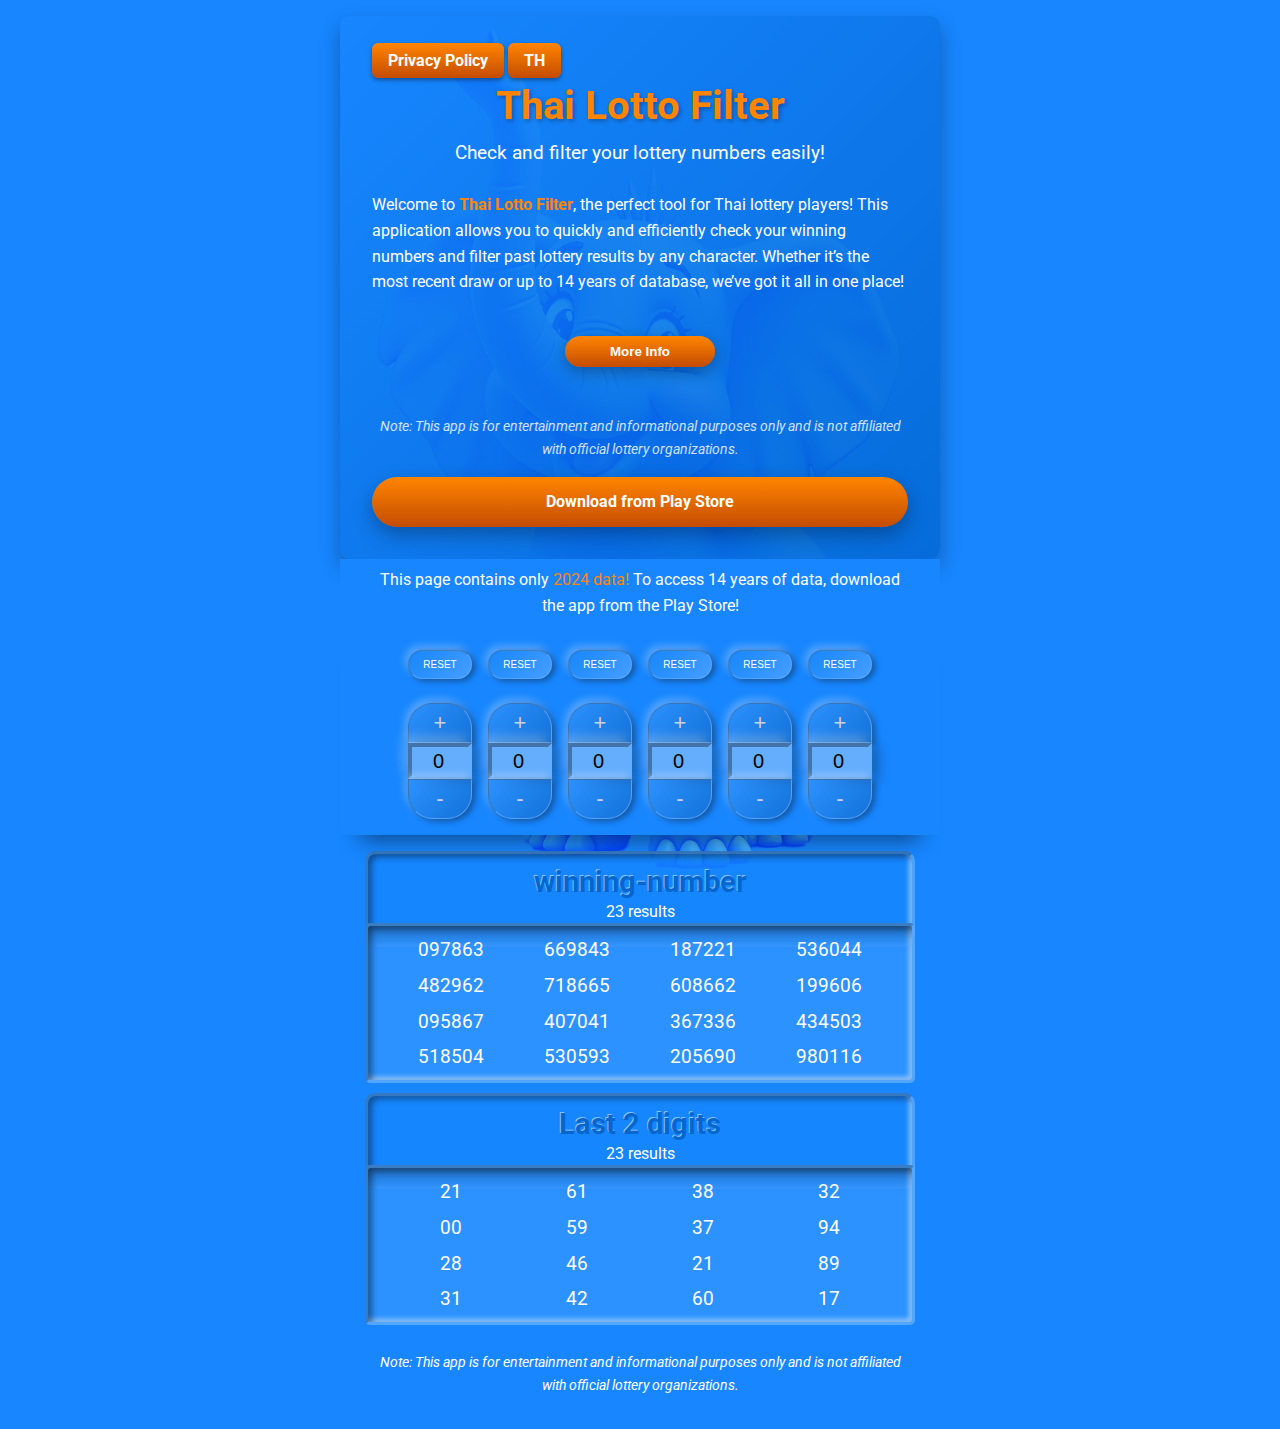
==== index_en.html @ b9306736 "Add files via upload" ====
<!DOCTYPE html>
<html lang="en">

<head>
  <meta charset="UTF-8">
  <meta name="viewport" content="width=device-width, initial-scale=1.0">
  <title>Thai Lotto Filter</title>
  <link rel="stylesheet" href="./assets/css/style.css">
  <link href="https://fonts.googleapis.com/css2?family=Roboto:wght@400;700&display=swap" rel="stylesheet">
</head>

<body class="bg-image">
  <div class="container">
    <!-- App Promo Section -->
    <section class="promo-section">
      <div class="top-bar-policy">
        <a href="privacy-policy_en.html" class="privacy-btn">Privacy Policy</a>
        <a href="index_en.html" class="privacy-btn">TH</a>
      </div>
      <h1 class="promo-title">Thai Lotto Filter</h1>
      <p class="promo-subtitle">Check and filter your lottery numbers easily!</p>
      <div class="promo-content">
        <div class="promo collapsed">
          <p>Welcome to <strong>Thai Lotto Filter</strong>, the perfect tool for Thai lottery players! This
            application allows you to quickly and efficiently check your winning numbers and filter past lottery
            results by any character. Whether it’s the most recent draw or up to 14 years of database, we’ve got it all in one place!</p>

          <h2>Main Features</h2>
          <ul>
            <li><strong>Flexible filtering:</strong> Filter lottery numbers by any character! Whether you’re looking for the first, last, or any middle position (1-6 characters), the app will find the matching numbers from the 6-digit jackpot to 2 and 3-digit winnings.</li>
            <li><strong>Comprehensive database:</strong> Browse Thai lottery results, including the jackpot (6,000,000 ฿), surrounding numbers (100,000 ฿), lucky winnings of 5, 10, 50, and 100, as well as 2 and 3-digit numbers (2000-4000 ฿).</li>
            <li><strong>Intuitive interface:</strong> Use the "+" and "-" buttons to adjust filter values, or reset them with a single touch. Filters update results in real-time!</li>
            <li><strong>Thai date format:</strong> Draw dates appear in the traditional Thai format (e.g., "16 ตุลาคม 2567") for an even more authentic experience.</li>
            <li><strong>Responsive design:</strong> Enjoy smooth Parallax scrolling and modern, gradient-based buttons that make the app visually standout.</li>
          </ul>

          <h2>What can you use it for?</h2>
          <ul>
            <li>Check if you won the most recent draw.</li>
            <li>Explore past winning numbers and find your favorite combinations.</li>
            <li>Filter numbers based on your own strategies – for example, search for all numbers ending in "5" or starting with "123".</li>
          </ul>

          <h2>Why choose Thai Lotto Filter?</h2>
          <p>Thai Lotto Filter is unique because it doesn’t just show the latest results; it offers a comprehensive
            database where you can filter by any character. From the 6-digit jackpot to 2-digit winnings, we cover
            everything, so you’re always up to date. The app also works offline with local data when there's no internet
            connection and optimizes performance with caching. Plus, it collects no personal or user data, ensuring your privacy is guaranteed.</p>

          <h2>How does it work?</h2>
          <ol>
            <li><strong>Select the filter position:</strong> Use the 6 inputs to set the number positions.</li>
            <li><strong>Set the values:</strong> Use the "+" and "-" buttons to select the desired digits (0-9).</li>
            <li><strong>Filter the results:</strong> The app immediately displays the results from the entire database.</li>
            <li><strong>Check your winnings:</strong> See if you've won in various Thai lottery categories!</li>
          </ol>

          <h2>Data Source</h2>
          <p>The app operates based on official Thai lottery results and is regularly updated with the latest draws (e.g., "2024-10-16" – 482962 as the jackpot). Numbers are available in 6, 3, and 2 character formats, covering all prize categories.</p>

          <h2>Install Now!</h2>
          <p>Download <strong>Thai Lotto Filter</strong> and start exploring the lottery numbers today! Be the next lucky winner – filter your lucky numbers easily and quickly!</p>
        </div>
        <div>
          <button class="more-info-btn" onclick="togglePromoContent()">More Info</button>
          <p class="disclaimer"><em>Note: This app is for entertainment and informational purposes only and is not affiliated with official lottery organizations.</em></p>
          <a href="https://play.google.com/store/apps/details?id=com.lebryere.ThaiLottoFilter" class="download-btn">Download from Play Store</a>
        </div>
      </div>
    </section>

    <!-- Filter Section -->
    <div class="bg-image">
      <div class="btn-section promo-notice">
        <p class="result-count">This page contains only <span>2024 data!</span> To access 14 years of data, download the app from the Play Store!</p>
      </div>
      <div class="btn-section">
        <div class="buttons">
          <button active="false" id="reset-btn-0">RESET</button>
          <button id="increase-btn-0" data-index="0">+</button>
          <input type="number" data-index="0" id="sixth-last-filter-value" value="0" readonly>
          <button id="decrease-btn-0" data-index="0">-</button>
        </div>
        <div class="buttons">
          <button active="false" id="reset-btn-1">RESET</button>
          <button id="increase-btn-1" data-index="1">+</button>
          <input type="number" data-index="1" id="fifth-last-filter-value" value="0" readonly>
          <button id="decrease-btn-1" data-index="1">-</button>
        </div>
        <div class="buttons">
          <button active="false" id="reset-btn-2">RESET</button>
          <button id="increase-btn-2" data-index="2">+</button>
          <input type="number" data-index="2" id="fourth-last-filter-value" value="0" readonly>
          <button id="decrease-btn-2" data-index="2">-</button>
        </div>
        <div class="buttons">
          <button active="false" id="reset-btn-3">RESET</button>
          <button id="increase-btn-3" data-index="3">+</button>
          <input type="number" data-index="3" id="third-last-filter-value" value="0" readonly>
          <button id="decrease-btn-3" data-index="3">-</button>
        </div>
        <div class="buttons">
          <button active="false" id="reset-btn-4">RESET</button>
          <button id="increase-btn-4" data-index="4">+</button>
          <input type="number" data-index="4" id="second-last-filter-value" value="0" readonly>
          <button id="decrease-btn-4" data-index="4">-</button>
        </div>
        <div class="buttons">
          <button active="false" id="last-reset-btn-5">RESET</button>
          <button id="increase-btn-5" data-index="5">+</button>
          <input type="number" data-index="5" id="filter-value" value="0" readonly>
          <button id="decrease-btn-5" data-index="5">-</button>
        </div>
      </div>
    </div>

    <!-- Data Section -->
    <div class="data-section" id="data-container">
      <div class="dataHeader item-1">
        <h4 class="jsonDataName">winning-number</h4>
        <p class="result-count" id="result-count-jsonData0"></p>
      </div>
      <div id="file-data-container-0" class="file-data-container content visible item-1">
        <div class="data-container file-data">
          <ul id="jsonData0"></ul>
        </div>
      </div>
      <div class="dataHeader item-2">
        <h4 class="jsonDataName">Last 2 digits</h4>
        <p class="result-count" id="result-count-jsonData8"></p>
      </div>
      <div id="file-data-container-1" class="file-data-container content visible item-2">
        <div class="data-container file-data">
          <ul id="jsonData8"></ul>
        </div>
      </div>
    </div>
    <div class="footer">
      <p class="disclaimer"><em>Note: This app is for entertainment and informational purposes only and is not affiliated with official lottery organizations.</em></p>
    </div>
  </div>


  <!-- Scripts -->
  <script src="assets/js/array.js"></script>
  <script>
    // Promo szekció kinyitása/összecsukása
    function togglePromoContent() {
      const section = document.querySelector('.promo-section');
      const content = document.querySelector('.promo');
      const button = document.querySelector('.more-info-btn');
      if (content.classList.contains('collapsed')) {
        content.classList.remove('collapsed');
        content.classList.add('expanded');
        button.textContent = 'Less Info';
      } else {
        content.classList.remove('expanded');
        content.classList.add('collapsed');
        content.scrollTop = 0;
        button.textContent = 'More Info';
      }
    }

    function randomPosition(min, max) {
      return Math.floor(Math.random() * (max - min + 5)) + min;
    }
    function setRandom50PercentPosition() {
      const x = randomPosition(-33, 33);
      const y = randomPosition(-25, 10);
      const styleSheet = document.styleSheets[0];
      const keyframesIndex = [...styleSheet.cssRules].findIndex(rule => rule.name === "elephant");
      if (keyframesIndex > -1) {
        styleSheet.deleteRule(keyframesIndex);
      }
      const keyframes = `
        @-webkit-keyframes elephant {
          0% { background-position: 50% 10%; }
          50% { background-position: calc(50% + ${x}vw) calc(25% + ${y}vh); }
          100% { background-position: 50% 10%; }
        }
      `;
      styleSheet.insertRule(keyframes, styleSheet.cssRules.length);
    }
    const div = document.querySelector('.bg-image');
    div.addEventListener('animationiteration', setRandom50PercentPosition);
    setRandom50PercentPosition();
  </script>
</body>

</html>
---- assets/css/style.css ----
@charset "UTF-8";

::selection {
    background-color: #ff8500;
    color: #fff;
}

/* Scrollbar styles */
::-webkit-scrollbar {
    width: 10px;
}

::-webkit-scrollbar-track {
    background: #0063ce;
}

::-webkit-scrollbar-thumb {
    background: linear-gradient(90deg, rgba(1, 86, 177, 0.91) 0%, rgba(0, 123, 255, 0.91) 50%, rgba(1, 86, 177, 0.91) 100%);
    border: 1px double rgba(1, 47, 95, 0.91);
    border-radius: 10px;
    opacity: 0.5;
}

::-webkit-scrollbar-thumb:hover {
    background: linear-gradient(90deg, rgba(1, 86, 177, 0.91) 0%, rgba(0, 106, 219, 0.91) 50%, rgba(1, 86, 177, 0.91) 100%);
    outline: 1px solid rgba(62, 150, 245, 0.91);
}

.data-container::-webkit-scrollbar-track {
    background: transparent;
}

.data-container::-webkit-scrollbar-thumb {
    background: linear-gradient(90deg, rgba(1, 86, 177, 0.91) 0%, rgba(26, 133, 247, 0.91) 50%, rgba(1, 86, 177, 0.91) 100%);
}

/* Base styles */
* {
    margin: 0;
    padding: 0;
    box-sizing: border-box;
}

body {
    background: #1786ff;
    font-family: 'Roboto', Arial, sans-serif;
    line-height: 1.6;
    background-image: url("./assets/img/elephant.png");
}

.bg-image {
    background: #1786ff;
    background-image: url(../img/elephant.png);
    background-size: contain;
    background-position: 50% 20%;
    background-repeat: no-repeat;
    background-attachment: fixed;
    background-blend-mode: soft-light;
    animation: elephant 20s ease-in-out infinite;
}

.container {
    width: 600px;
    display: flex;
    flex-direction: column;
    align-items: center;
    margin: auto;
}

/* Promo Section */
.promo-section {
    width: 100%;
    max-width: 600px;
    background: linear-gradient(135deg, rgba(23, 134, 255, 0.75), rgba(0, 99, 206, 0.75));
    border-radius: 10px;
    padding: 2rem;
    margin-top: 1rem;
    color: white;
    box-shadow: 0 10px 20px rgba(0, 0, 0, 0.3);
    overflow: hidden;
}

.promo-title {
    font-size: 2.5rem;
    color: #ff8500;
    text-align: center;
    text-shadow: 2px 2px 4px rgba(0, 0, 0, 0.3);
}

h2.promo-title {
    font-size: 1.4rem;
    color: #ff8500;
    text-align: left;
    text-shadow: 2px 2px 4px rgba(0, 0, 0, 0.3);
}

.promo-subtitle {
    font-size: 1.2rem;
    text-align: center;
    margin-bottom: 1.5rem;
}

.promo-content {
    font-size: 1rem;
}

.promo.collapsed {
    max-height: 8rem;
    overflow: hidden;
    scroll-behavior: smooth;
    transition: max-height 1s ease-in-out;
}

.promo.expanded {
    max-height: 20rem;
    overflow: scroll;
    scroll-behavior: smooth;
    transition: max-height 1s ease-in-out;
}

.promo-content h2 {
    font-size: 1.5rem;
    color: #ff8500;
    margin-top: 1.5rem;
    margin-bottom: 0.5rem;
}

.promo-content ul,
.promo-content ol {
    margin-left: 1.5rem;
    margin-bottom: 1rem;
}

.promo-content li {
    margin-bottom: 0.5rem;
}

.promo-content strong {
    color: #ff8500;
}

.more-info-btn {
    display: block;
    width: 150px;
    padding: 0.5rem;
    background: linear-gradient(180deg, #ff8500, #c44c02);
    color: white;
    text-align: center;
    border: none;
    border-radius: 20px;
    font-weight: bold;
    margin: 1rem auto 3rem;
    cursor: pointer;
    box-shadow: 0 5px 15px rgba(0, 0, 0, 0.3);
    transition: transform 0.3s ease, box-shadow 0.3s ease;
}

.download-btn {
    display: block;
    padding: 0.75rem 1.5rem;
    background: linear-gradient(180deg, #ff8500, #c44c02);
    color: white;
    text-decoration: none;
    border-radius: 25px;
    font-weight: bold;
    text-align: center;
    margin-top: 1rem;
    box-shadow: 0 8px 20px rgba(0, 0, 0, 0.3);
    transition: transform 0.5s ease, box-shadow 0.3s ease;
}

.download-btn:hover,
.more-info-btn:hover {
    transform: translateY(3px);
    box-shadow: 0 5px 15px rgba(0, 0, 0, 0.5);
}

.disclaimer {
    font-size: 0.9rem;
    opacity: 0.8;
    margin-top: 1rem;
    text-align: center;
}

.footer p.disclaimer {
    opacity: 1;
    color: white;
    padding: 0 2rem;
    margin-bottom: 2rem;
}

/* Button Section */
.btn-section {
    position: relative;
    display: flex;
    justify-content: center;
    gap: 1rem;
    top: 0;
    width: 600px;
    background: #1786ff;
    box-shadow: rgba(0, 0, 0, 0.45) 0px 25px 20px -20px;
    z-index: 99;
}

.btn-section.promo-notice {
    position: relative;
    top: 0;
    width: 100%;
    text-align: center;
    padding: 0.5rem 2rem 0;
    margin: 0rem 0 0rem;
    color: white;
}

.btn-section.promo-notice span {
    color: #ff8500;
}

.btn-section .promo-notice .result-count {
    color: #ff8500;
    font-weight: bold;
    margin-bottom: 2rem;
}

.btn-section .promo-notice span {
    color: white;
}

.btn-section .buttons {
    display: flex;
    flex-direction: column;
    justify-content: center;
    align-items: center;
    margin: 2rem 0 1rem;
}

.btn-section button {
    padding: 5px 10px;
    color: #fff;
    width: 4rem;
    transition: all 0.3s ease;
    border: inset 1px rgba(100, 174, 253, 0.7);
    box-shadow: 3px 2px 6px 0 rgba(0, 0, 0, 0.4), -3px -4px 8px 0 rgba(255, 255, 255, 0.3);
    background: linear-gradient(-45deg, #1786ff, rgba(255, 255, 255, 0.2));
    transition: box-shadow 0.3s ease;
}

.btn-section button:hover {
    box-shadow: 3px 2px 4px 0 rgba(0, 0, 0, 0.5), -3px -4px 6px 0 rgba(255, 255, 255, 0.4);
    background: linear-gradient(-45deg, #1786ff, rgba(255, 255, 255, 0.2));
}

.btn-section button:active {
    box-shadow: 2px 1px 5px 0 rgba(0, 0, 0, 0.4), -1px -1px 5px 0 rgba(255, 255, 255, 0.3);
}

.btn-section [id*=reset-btn] {
    font-size: 10px;
    border-radius: 50vh;
    padding: 8px 0;
    margin-block-end: 1.5rem;
    background: linear-gradient(135deg, #1786ff, rgba(255, 255, 255, 0.2));
}

.btn-section [id*=increase-btn] {
    height: 2.5rem;
    font-size: 22px;
    color: rgb(209, 209, 209);
    border-radius: 25px 25px 0 0;
    background: linear-gradient(135deg, rgba(46, 147, 255, 0.91), rgba(0, 0, 0, 0.15));
}

.btn-section input {
    text-align: center;
    width: 4rem;
    height: 36px;
    margin: 0;
    padding: 0;
    background-color: #64aefd;
    outline: none;
    box-sizing: border-box;
    font-size: 20px;
    border: inset 4px #64aefd;
    box-shadow: 6px 2px 12px 0 rgba(0, 0, 0, 0.3), -5px -6px 12px 0 rgba(255, 255, 255, 0.3);
}

.btn-section input[type=number] {
    padding: 0 0 0 12px;
}

.btn-section [id*=decrease-btn] {
    height: 2.5rem;
    font-size: 22px;
    color: rgb(209, 209, 209);
    border-radius: 0 0 25px 25px;
    background: linear-gradient(135deg, rgba(46, 147, 255, 0.91), rgba(0, 0, 0, 0.15));
}

/* Data Section */
.data-section {
    margin-block-start: 1rem;
    width: 100%;
    max-width: 550px;
    display: grid;
    grid-template-columns: repeat(4, 1fr);
    gap: 0px 1rem;
    grid-auto-flow: column dense;
    justify-content: center;
    grid-template-areas: "item-1 item-1 item-1 item-1" "item-2 item-2 item-2 item-2";
}

.data-section .item-1 {
    grid-area: item-1;
}

.data-section .item-2 {
    grid-area: item-2;
}

.data-section .dataHeader {
    position: relative;
    height: 6rem;
    background-color: rgba(23, 134, 255, 0.8);
    padding: 5px 10px;
    font-size: 16px;
    border: inset 3px rgba(100, 174, 253, 0.7);
    border-bottom: none;
    border-radius: 10px;
    color: white;
    text-align: center;
    box-shadow: inset 4px 3px 6px 0 rgba(0, 0, 0, 0.4), inset -3px -3px 5px 0 rgba(255, 255, 255, 0.5);
}

.data-section .dataHeader .jsonDataName {
    width: -webkit-fill-available;
    font-size: 1.8rem;
    color: #0566ce;
    text-shadow: -1px -1px rgba(255, 255, 255, 0.5);
}

.data-section .dataHeader .result-count {
    margin-block-start: -6px;
}

.data-section .file-data-container {
    margin: 4.5rem 0 20px;
}

.data-section .file-data-container .data-container {
    position: relative;
    width: inherit;
    overflow-y: auto;
    padding-block-start: 4px;
    background-color: rgba(46, 147, 255, 0.91);
    color: #ffffff;
    font-size: 1.2rem;
    border-radius: 5px;
    text-align: center;
    border: inset 3px rgba(100, 174, 253, 0.7);
    box-shadow: inset -2px 20px 16px -12px rgba(0, 0, 0, 0.3), inset 4px 3px 6px 0 rgba(0, 0, 0, 0.4), inset -3px -3px 5px 0 rgba(255, 255, 255, 0.5);
}

.data-section .file-data-container .data-container [id*=jsonData] {
    position: relative;
    list-style-type: none;
    padding: 5px 20px 0;
    width: 100%;
    max-height: 150px;
}

.data-section .file-data-container .data-container [id*=jsonData] li {
    display: block;
    margin-bottom: 5px;
    overflow: hidden;
    text-align: center;
}

.data-section .file-data-container .data-container #jsonData8 {
    display: grid;
    grid-template-columns: repeat(4, minmax(20px, 1fr));
    justify-items: center;
}

.data-section .file-data-container .data-container #jsonData0 {
    display: grid;
    grid-template-columns: repeat(auto-fill, minmax(120px, 1fr));
    justify-items: center;
}

/* Media Queries */
@media (orientation: portrait) {
    .container {
        width: 96vw;
    }

    .promo-section {
        max-width: 100%;
    }

    .btn-section {
        width: 400px;
        gap: 0.5rem;
        padding-block-start: 1rem;
    }

    .btn-section .buttons button,
    .btn-section .buttons input {
        width: 12vw;
        max-width: 60px;
    }

    .btn-section .buttons input {
        padding-block: 0px;
        padding-inline: 0px;
    }

    .btn-section .buttons [id*=increase-btn],
    .btn-section .buttons [id*=decrease-btn] {
        height: 2rem;
    }

    .btn-section .buttons [id*=reset-btn] {
        margin-block-end: 1rem !important;
    }

    .data-section {
        width: 93vw;
        max-width: 400px;
        display: grid;
        grid-template-columns: 1fr;
        grid-template-areas: "item-1" "item-2";
    }
}

@media (max-height: 500px) and (orientation: landscape) {
    .btn-section {
        padding-block-start: 0.5rem;
    }

    .btn-section input {
        height: 30px;
    }
}

.hidden {
    max-height: 0;
    overflow: hidden;
    transition: max-height 0.5s ease-in;
}

.visible {
    max-height: 150px !important;
    transition: max-height 0.5s ease-in;
}

.highlight {
    color: rgb(255, 153, 0);
    font-size: 20px;
    font-weight: bold;
}

.active {
    color: white;
    font-weight: bold;
    background-color: #ff8500 !important;
}

.top-bar {
    width: 100%;
    padding: 10px;
    text-align: left;
    margin: auto;
    z-index: 1000;
}

.privacy-btn {

    background: linear-gradient(180deg, #ff8500, #c44c02);
    color: white;
    padding: 8px 16px;
    border: none;
    text-decoration: none;
    font-weight: bold;
    font-family: 'Roboto', sans-serif;
    border-radius: 6px;
    box-shadow: 0 2px 4px rgba(0, 0, 0, 0.4);
    transition: background 0.3s ease;
}

.privacy-btn:hover,
.more-info-btn:hover,
.download-btn:hover {
    background: linear-gradient(180deg, #f57c00, #d32f2f);
}
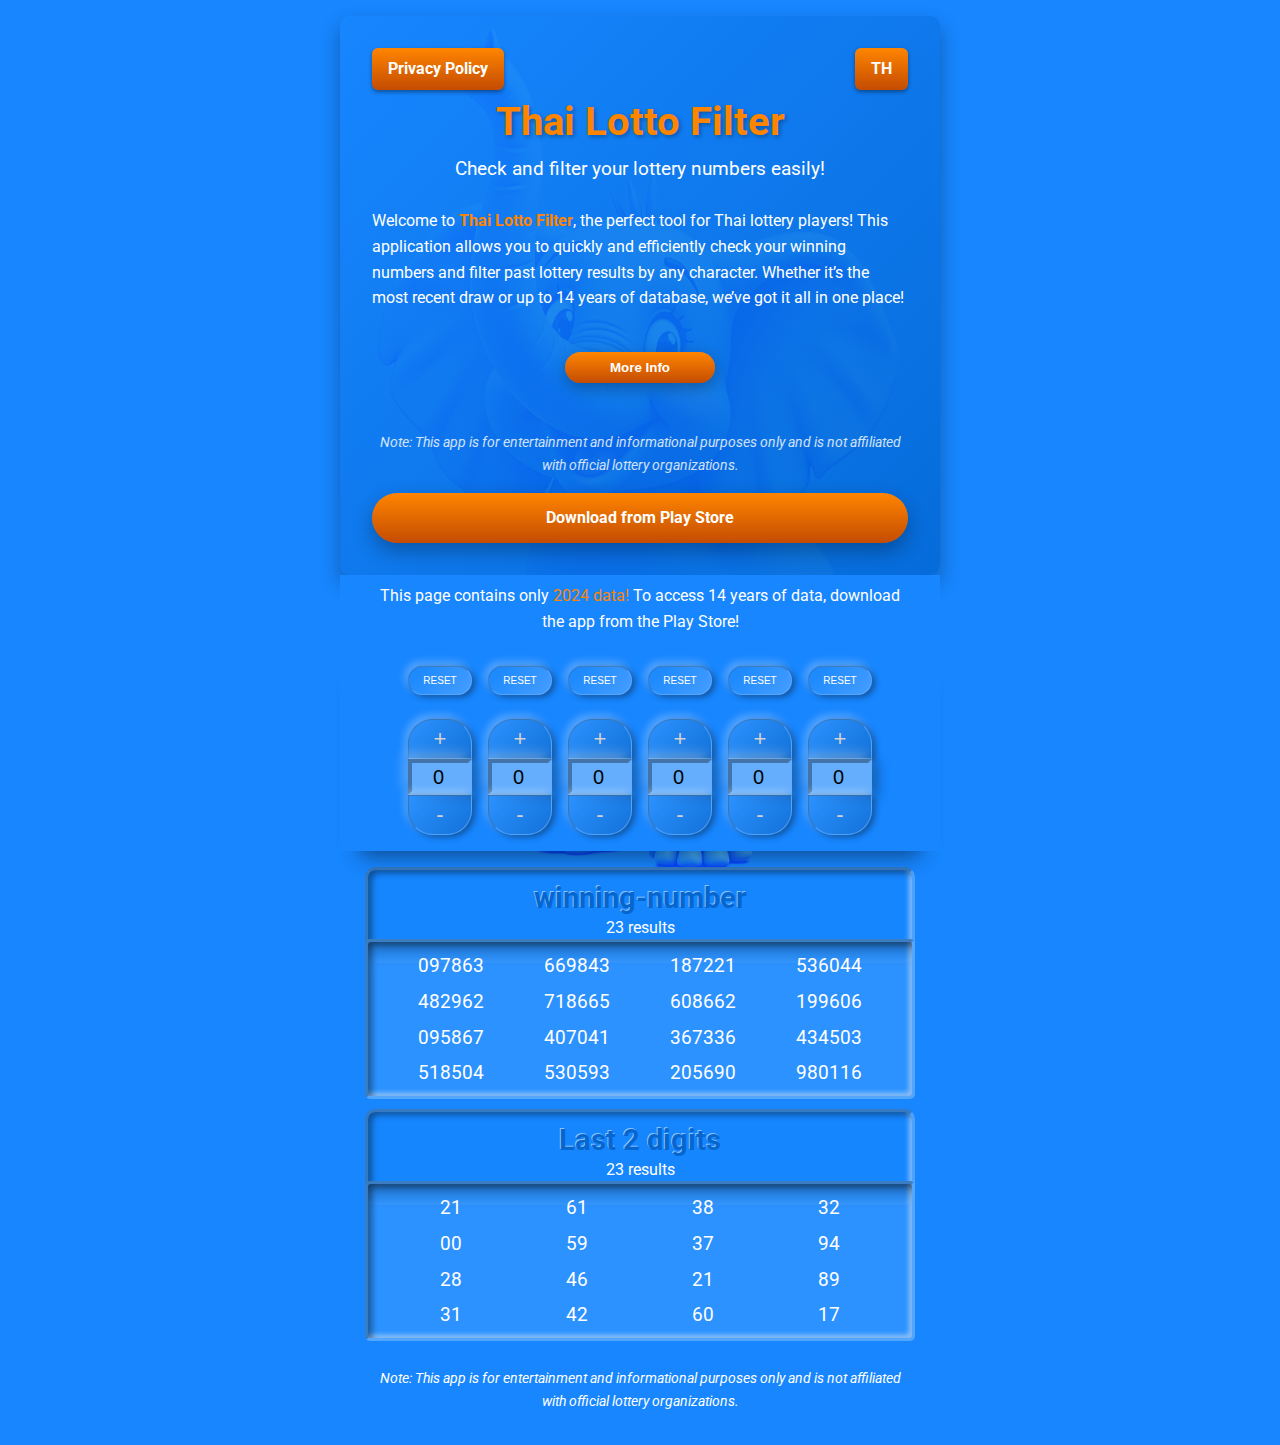
==== commit e43b1b62: "Update index_en.html" ====
--- a/index_en.html
+++ b/index_en.html
@@ -15,7 +15,7 @@
     <section class="promo-section">
       <div class="top-bar-policy">
         <a href="privacy-policy_en.html" class="privacy-btn">Privacy Policy</a>
-        <a href="index_en.html" class="privacy-btn">TH</a>
+        <a href="index.html" class="privacy-btn">TH</a>
       </div>
       <h1 class="promo-title">Thai Lotto Filter</h1>
       <p class="promo-subtitle">Check and filter your lottery numbers easily!</p>
@@ -187,4 +187,4 @@
   </script>
 </body>
 
-</html>+</html>
--- a/assets/css/style.css
+++ b/assets/css/style.css
@@ -78,6 +78,11 @@
     color: white;
     box-shadow: 0 10px 20px rgba(0, 0, 0, 0.3);
     overflow: hidden;
+}
+
+.top-bar-policy{
+    display: flex    ;
+    justify-content: space-between;
 }
 
 .promo-title {
